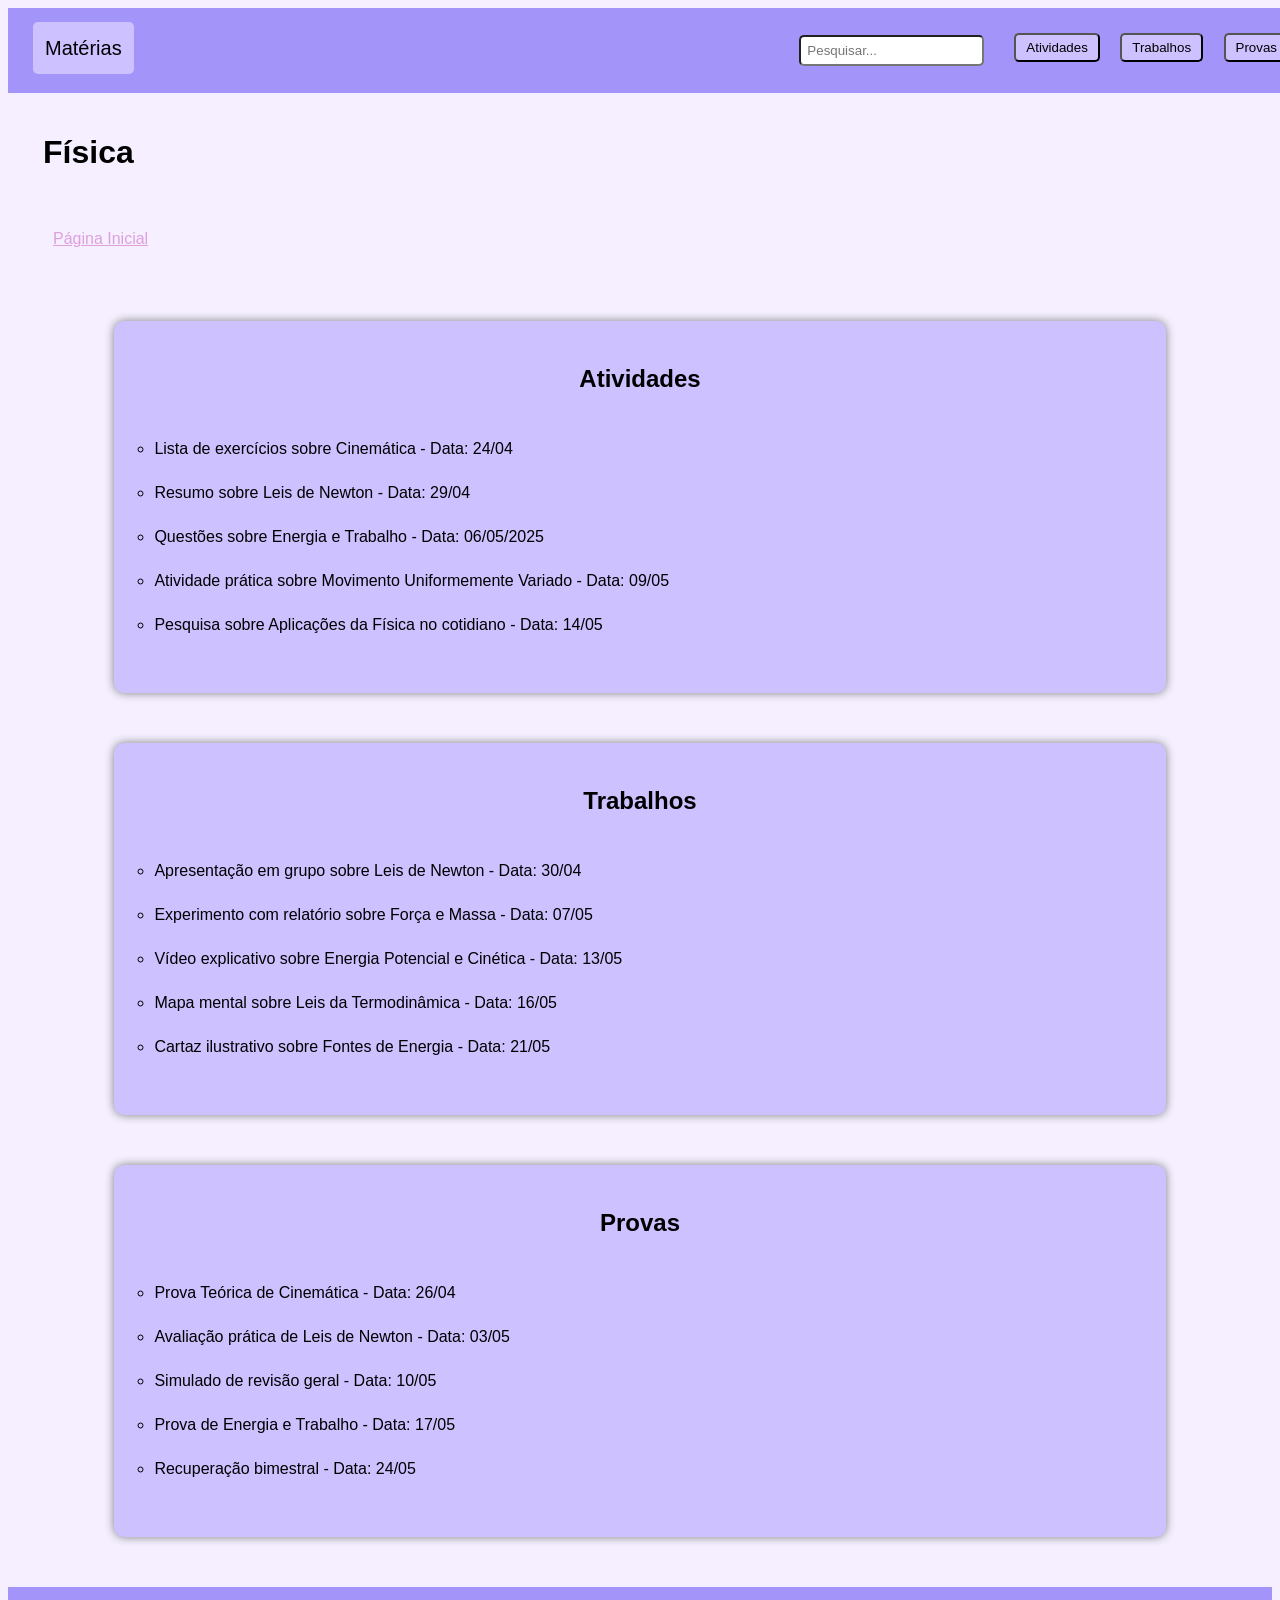
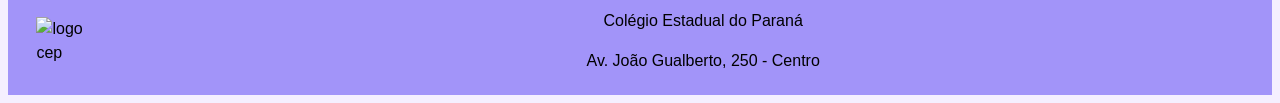
==== fisica.html @ 957a933d "as" ====
<!DOCTYPE html>
<html lang="pt-br">
<head>
    <meta charset="UTF-8">
    <meta name="viewport" content="width=device-width, initial-scale=1.0">
    <title>Física</title>
    <link rel="stylesheet" href="style.css">
</head>
<body>
    <header>
        <div class="menu-materias">
            <input type="checkbox" id="menu-toggle"> <!--campo pra dados de formulario-->
            <label for="menu-toggle" class="botao-materias">Matérias</label> <!--identificar campos de formulario, no caso, o input-->
            <div class="listinha">
                <ul> <!--cria lista que a ordem nao importa-->
                    <li><a href="portugues.html">Português</a></li> <!--item da lista-->
                    <li><a href="matematica.html">Matemática</a></li>
                    <li><a href="biologia.html">Biologia</a></li>
                    <li><a href="quimica.html">Química</a></li>
                    <li><a href="fisica.html">Física</a></li>
                    <li><a href="edfisica.html">Educação Física</a></li>
                </ul>
            </div>
        </div>
        <div class="pesquisa">
            <input type="text" placeholder="Pesquisar...">
        </div>
        <div class="menu">
            <button><a href="#atv">Atividades</a></button>
            <button><a href="#prova">Trabalhos</a></button>
            <button><a href="#trab">Provas</a></button>
        </div>
    </header>
    <div class="comeco">
        <h1>Física</h1>
        <a href="index.html">Página Inicial</a>
    </div>
    <section class="bagulho">
        <div class="atividades">
            <h2 id="atv">Atividades</h2>
            <p>
                <ul>
                    <li>Lista de exercícios sobre Cinemática - Data: 24/04</li>
                    <li>Resumo sobre Leis de Newton - Data: 29/04</li>
                    <li>Questões sobre Energia e Trabalho - Data: 06/05/2025</li>
                    <li>Atividade prática sobre Movimento Uniformemente Variado - Data: 09/05</li>
                    <li>Pesquisa sobre Aplicações da Física no cotidiano - Data: 14/05</li>
                </ul>
            </p>
        </div>
        <div class="trabalhos">
            <h2 id="trab">Trabalhos</h2>
            <p>
                <ul>
                    <li>Apresentação em grupo sobre Leis de Newton - Data: 30/04</li>
                    <li>Experimento com relatório sobre Força e Massa - Data: 07/05</li>
                    <li>Vídeo explicativo sobre Energia Potencial e Cinética - Data: 13/05</li>
                    <li>Mapa mental sobre Leis da Termodinâmica - Data: 16/05</li>
                    <li>Cartaz ilustrativo sobre Fontes de Energia - Data: 21/05</li>
                </ul>
            </p>
        </div>
        <div class="provas">
            <h2 id="prova">Provas</h2>
            <p>
                <ul>
                    <li>Prova Teórica de Cinemática - Data: 26/04</li>
                    <li>Avaliação prática de Leis de Newton - Data: 03/05</li>
                    <li>Simulado de revisão geral - Data: 10/05</li>
                    <li>Prova de Energia e Trabalho - Data: 17/05</li>
                    <li>Recuperação bimestral - Data: 24/05</li>
                </ul>
            </p>
        </div>
    </section>
    <footer class="rodape">
        <div>
            <img src="./logocep.png" alt="logo cep">
        </div>
        <div>
            <p>Colégio Estadual do Paraná</p>
            <p>Av. João Gualberto, 250 - Centro</p>
        </div>
    </footer>
</body>
</html>
---- style.css ----
{
    margin: 0;
    padding: 0;
    box-sizing: border-box;
}

:root {
    --roxo: #A294F9;
    --lilas: #CDC1FF;
    --areia-roxa: #E5D9F2;
    --roxinho: #F5EFFF;
}

header {
    display: flex;
    width: 100%;
    background-color: var(--roxo);
    padding: 25px; /*espaçamento interno*/
    position: relative; /*posiciona em relação a posição inicial*/
    justify-content: center;
}

.menu-materias {
    width: 15%;
    display: inline-block;
}

.botao-materias {
    cursor: pointer;
    font-size: 20px;
    background: none;
    background-color: var(--lilas);
    border: none;
    border-radius: 5px;
    padding: 15px 12px;
    color: black;
}

.menu button {
    text-decoration: none;
    background-color: #CDC1FF;
    color: black;
    font-size: 18px 8px;
    padding: 5px 10px;
    margin: 0px 8px;
    border-radius: 5px;
}

.menu a {
    text-decoration: none;
    color: black;
}

#menu-toggle {
    display: none;
}

.listinha {
    display: none;
    position: absolute;
    background-color: var(--lilas);
    box-shadow: 0 2px 5px var(--roxinho);
    min-width: 190px;
    z-index: 1;
    top: 100%;
    border-radius: 5px;
}

.listinha a {
    color: black;
    padding: 10px 12px;
    text-decoration: none;
    font-size: 20px;
    display: block;
    text-align: center;
}

.listinha a:hover {
    background-color: var(--areia-roxa);
}

#menu-toggle:checked ~ .listinha {
    display: block;
}

#menu-toggle:checked + .botao-materias {
    background-color: white;
}

.pesquisa {
    margin-left: auto;
    margin-right: 20px;
}

.pesquisa input {
    padding: 6px;
    margin: 2px;
    border-radius: 5px;
}

body {
    background-color: var(--roxinho);
    font-family: Arial, sans-serif;
    line-height: 1.5;
}

ul {
    padding: 0;
    margin: auto;
}

li {
    list-style: none;
}

h1 {
    display: flex;
    justify-content: left;
    padding: 10px;
}

p, h2 {
    display: flex;
    justify-content: center;
}

.comeco {
    margin: 25px;
}

.comeco a {
    color: plum;
    display: flex;
    justify-content: left;
    padding: 20px;
}

img {
    display: flex;
    width: 70%;
    margin: 30px auto;
}

.bagulho li {
    list-style: circle;
    margin: 20px;
}

.atividades {
    padding: 20px;
    margin: 50px auto;
    width: 80%;
    background-color: var(--lilas);
    border-radius: 10px;
    box-shadow: 0 0 10px gray;
}

.trabalhos {
    padding: 20px;
    margin: 50px auto;
    width: 80%;
    background-color: var(--lilas);
    border-radius: 10px;
    box-shadow: 0 0 10px gray;
}

.provas {
    padding: 20px;
    margin: 50px auto;
    width: 80%;
    background-color: var(--lilas);
    border-radius: 10px;
    box-shadow: 0 0 10px gray;
}

.rodape {
        display: grid;
        grid-template-columns: 10% 90%;
        align-items: center;
        background-color: var(--roxo);
}

footer img {
    width: 55%;
}
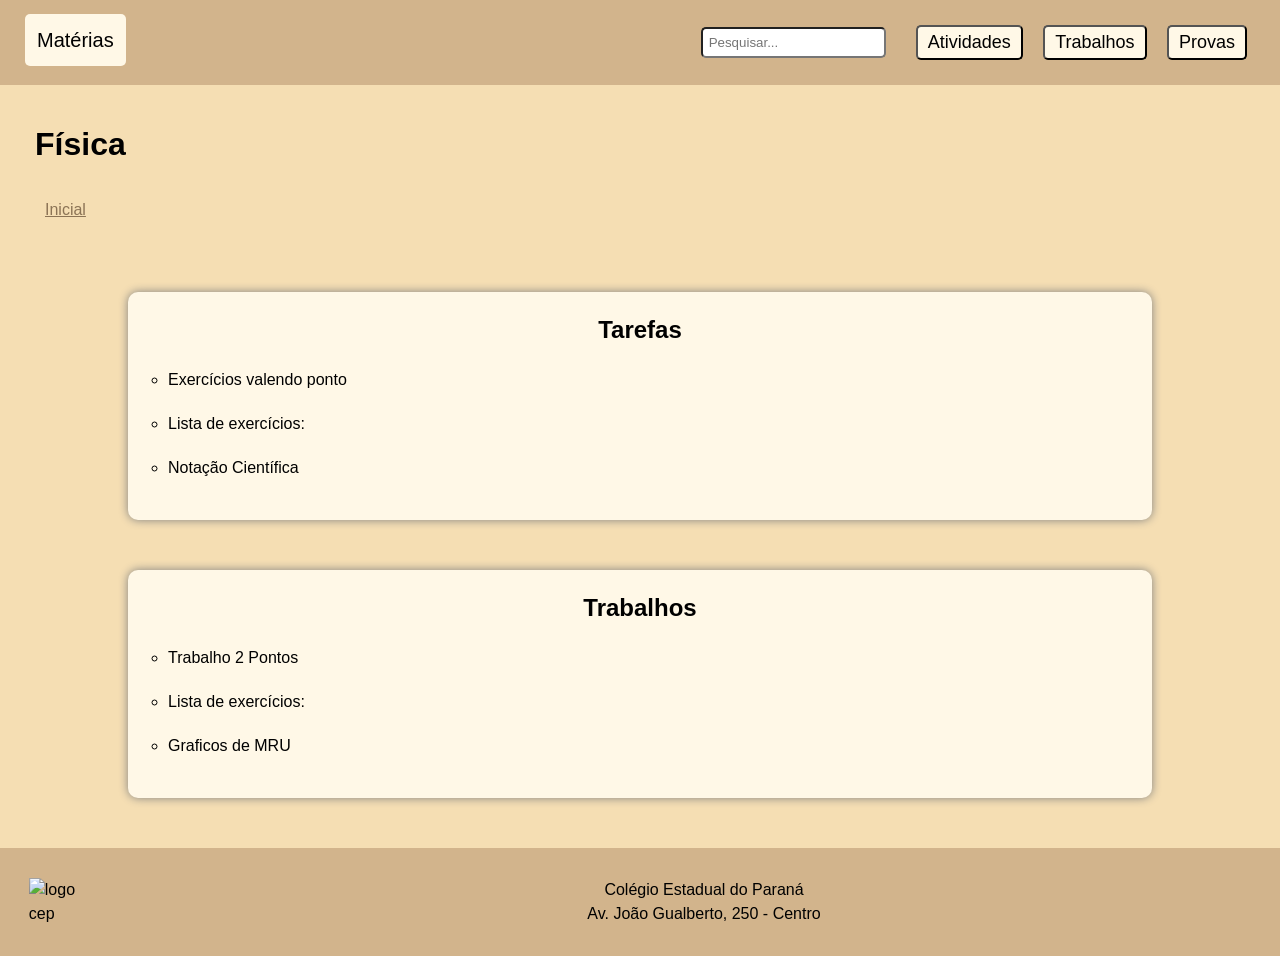
==== commit a14d12d9: "as" ====
--- a/fisica.html
+++ b/fisica.html
@@ -10,15 +10,12 @@
     <header>
         <div class="menu-materias">
             <input type="checkbox" id="menu-toggle"> <!--campo pra dados de formulario-->
-            <label for="menu-toggle" class="botao-materias">Matérias</label> <!--identificar campos de formulario, no caso, o input-->
+            <label for="menu-toggle" class="botao-materias">Matérias</label> 
             <div class="listinha">
-                <ul> <!--cria lista que a ordem nao importa-->
-                    <li><a href="portugues.html">Português</a></li> <!--item da lista-->
+                <ul> 
+                    <li><a href="portugues.html">Português</a></li>
                     <li><a href="matematica.html">Matemática</a></li>
-                    <li><a href="biologia.html">Biologia</a></li>
-                    <li><a href="quimica.html">Química</a></li>
                     <li><a href="fisica.html">Física</a></li>
-                    <li><a href="edfisica.html">Educação Física</a></li>
                 </ul>
             </div>
         </div>
@@ -26,25 +23,23 @@
             <input type="text" placeholder="Pesquisar...">
         </div>
         <div class="menu">
-            <button><a href="#atv">Atividades</a></button>
-            <button><a href="#prova">Trabalhos</a></button>
-            <button><a href="#trab">Provas</a></button>
+            <button><a href="#at">Atividades</a></button>
+            <button><a href="#tra">Trabalhos</a></button>
+            <button><a href="#pro">Provas</a></button>
         </div>
     </header>
     <div class="comeco">
         <h1>Física</h1>
-        <a href="index.html">Página Inicial</a>
+        <a href="index.html">Inicial</a>
     </div>
     <section class="bagulho">
         <div class="atividades">
-            <h2 id="atv">Atividades</h2>
+            <h2 id="atv">Tarefas</h2>
             <p>
                 <ul>
-                    <li>Lista de exercícios sobre Cinemática - Data: 24/04</li>
-                    <li>Resumo sobre Leis de Newton - Data: 29/04</li>
-                    <li>Questões sobre Energia e Trabalho - Data: 06/05/2025</li>
-                    <li>Atividade prática sobre Movimento Uniformemente Variado - Data: 09/05</li>
-                    <li>Pesquisa sobre Aplicações da Física no cotidiano - Data: 14/05</li>
+                    <li>Exercícios valendo ponto</li>
+                    <li>Lista de exercícios:</li>
+                    <li>Notação Científica</li>
                 </ul>
             </p>
         </div>
@@ -52,23 +47,9 @@
             <h2 id="trab">Trabalhos</h2>
             <p>
                 <ul>
-                    <li>Apresentação em grupo sobre Leis de Newton - Data: 30/04</li>
-                    <li>Experimento com relatório sobre Força e Massa - Data: 07/05</li>
-                    <li>Vídeo explicativo sobre Energia Potencial e Cinética - Data: 13/05</li>
-                    <li>Mapa mental sobre Leis da Termodinâmica - Data: 16/05</li>
-                    <li>Cartaz ilustrativo sobre Fontes de Energia - Data: 21/05</li>
-                </ul>
-            </p>
-        </div>
-        <div class="provas">
-            <h2 id="prova">Provas</h2>
-            <p>
-                <ul>
-                    <li>Prova Teórica de Cinemática - Data: 26/04</li>
-                    <li>Avaliação prática de Leis de Newton - Data: 03/05</li>
-                    <li>Simulado de revisão geral - Data: 10/05</li>
-                    <li>Prova de Energia e Trabalho - Data: 17/05</li>
-                    <li>Recuperação bimestral - Data: 24/05</li>
+                    <li>Trabalho 2 Pontos</li>
+                    <li>Lista de exercícios:</li>
+                    <li>Graficos de MRU</li>
                 </ul>
             </p>
         </div>
--- a/style.css
+++ b/style.css
@@ -1,22 +1,23 @@
-{
+* {
     margin: 0;
     padding: 0;
     box-sizing: border-box;
 }
 
 :root {
-    --roxo: #A294F9;
-    --lilas: #CDC1FF;
-    --areia-roxa: #E5D9F2;
-    --roxinho: #F5EFFF;
+    --bege: #F5F5DC;
+    --creme: #FFF8E7;
+    --marrom-claro: #D2B48C;
+    --areia: #FAEBD7;
+    --dourado-suave: #F5DEB3;
 }
 
 header {
     display: flex;
     width: 100%;
-    background-color: var(--roxo);
-    padding: 25px; /*espaçamento interno*/
-    position: relative; /*posiciona em relação a posição inicial*/
+    background-color: var(--marrom-claro);
+    padding: 25px;
+    position: relative;
     justify-content: center;
 }
 
@@ -29,7 +30,7 @@
     cursor: pointer;
     font-size: 20px;
     background: none;
-    background-color: var(--lilas);
+    background-color: var(--creme);
     border: none;
     border-radius: 5px;
     padding: 15px 12px;
@@ -38,9 +39,9 @@
 
 .menu button {
     text-decoration: none;
-    background-color: #CDC1FF;
+    background-color: var(--creme);
     color: black;
-    font-size: 18px 8px;
+    font-size: 18px;
     padding: 5px 10px;
     margin: 0px 8px;
     border-radius: 5px;
@@ -58,8 +59,8 @@
 .listinha {
     display: none;
     position: absolute;
-    background-color: var(--lilas);
-    box-shadow: 0 2px 5px var(--roxinho);
+    background-color: var(--creme);
+    box-shadow: 0 2px 5px var(--dourado-suave);
     min-width: 190px;
     z-index: 1;
     top: 100%;
@@ -76,7 +77,7 @@
 }
 
 .listinha a:hover {
-    background-color: var(--areia-roxa);
+    background-color: var(--areia);
 }
 
 #menu-toggle:checked ~ .listinha {
@@ -99,7 +100,7 @@
 }
 
 body {
-    background-color: var(--roxinho);
+    background-color: var(--dourado-suave);
     font-family: Arial, sans-serif;
     line-height: 1.5;
 }
@@ -129,7 +130,7 @@
 }
 
 .comeco a {
-    color: plum;
+    color: #8B7355;
     display: flex;
     justify-content: left;
     padding: 20px;
@@ -150,7 +151,7 @@
     padding: 20px;
     margin: 50px auto;
     width: 80%;
-    background-color: var(--lilas);
+    background-color: var(--creme);
     border-radius: 10px;
     box-shadow: 0 0 10px gray;
 }
@@ -159,7 +160,7 @@
     padding: 20px;
     margin: 50px auto;
     width: 80%;
-    background-color: var(--lilas);
+    background-color: var(--creme);
     border-radius: 10px;
     box-shadow: 0 0 10px gray;
 }
@@ -168,18 +169,18 @@
     padding: 20px;
     margin: 50px auto;
     width: 80%;
-    background-color: var(--lilas);
+    background-color: var(--creme);
     border-radius: 10px;
     box-shadow: 0 0 10px gray;
 }
 
 .rodape {
-        display: grid;
-        grid-template-columns: 10% 90%;
-        align-items: center;
-        background-color: var(--roxo);
+    display: grid;
+    grid-template-columns: 10% 90%;
+    align-items: center;
+    background-color: var(--marrom-claro);
 }
 
 footer img {
     width: 55%;
-}+}
